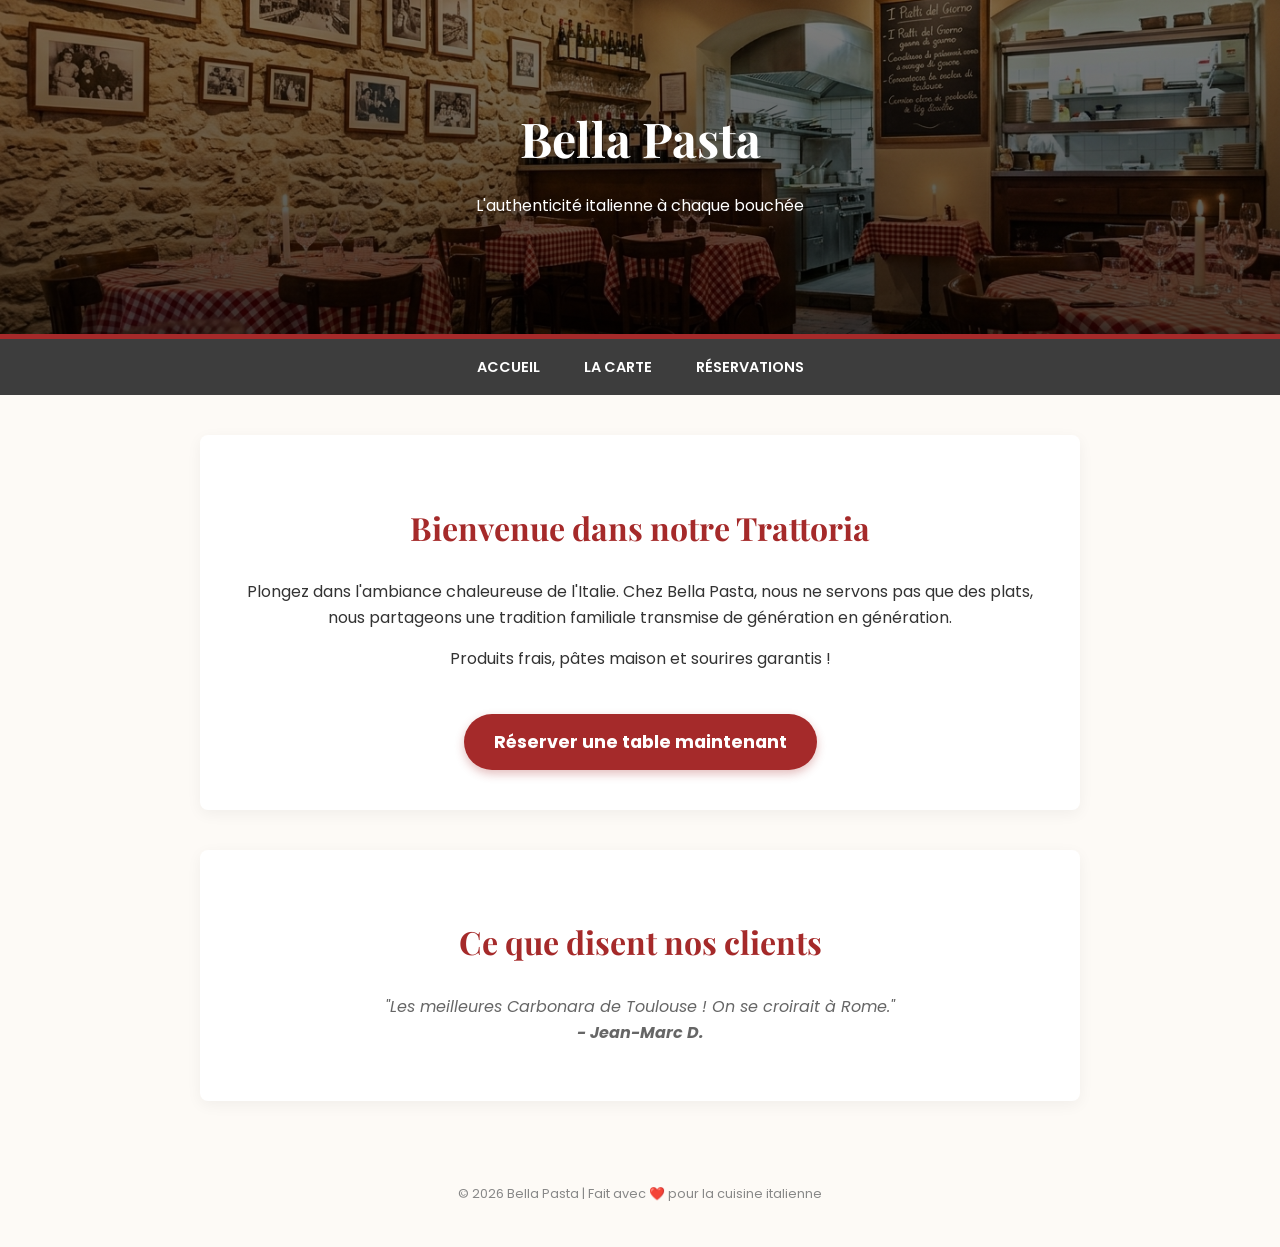
==== index.html @ 4cb6b7b0 "Add files via upload" ====
<!DOCTYPE html>
<html lang="fr">
<head>
    <meta charset="UTF-8">
    <title>Bella Pasta - Restaurant Italien Toulouse</title>
    <link rel="stylesheet" href="styles/style.css">
</head>
<body>

<header>
    <h1>Bella Pasta</h1>
    <p>L'authenticité italienne à chaque bouchée</p>
</header>

<nav>
    <a href="index.html">Accueil</a>
    <a href="pages/menu.html">La Carte</a>
    <a href="pages/contact.html">Réservations</a>
</nav>

<section>
    <h2>Bienvenue dans notre Trattoria</h2>
    <p>Plongez dans l'ambiance chaleureuse de l'Italie. Chez Bella Pasta, nous ne servons pas que des plats, nous partageons une tradition familiale transmise de génération en génération.</p>
    <p>Produits frais, pâtes maison et sourires garantis !</p>
    <br>
    <a href="contact.html" class="btn-reserve">Réserver une table maintenant</a>
</section>

<section class="services">
    <h2>Ce que disent nos clients</h2>
    <p>"Les meilleures Carbonara de Toulouse ! On se croirait à Rome." <br><strong>- Jean-Marc D.</strong></p>
</section>

<footer>
    <p>© 2026 Bella Pasta | Fait avec ❤️ pour la cuisine italienne</p>
</footer>

</body>
</html>
---- styles/style.css ----
/* Importation d'une police plus élégante */
@import url('https://fonts.googleapis.com/css2?family=Playfair+Display:wght@700&family=Poppins:wght@300;400;600&display=swap');

body {
    font-family: 'Poppins', sans-serif;
    margin: 0;
    background: #fdfaf6; /* Un blanc cassé plus chaleureux */
    color: #333;
    line-height: 1.6;
}

header {
    /* C'est ici que la magie opère : */
    background: linear-gradient(rgba(0,0,0,0.5), rgba(0,0,0,0.7)), /* Voile sombre pour la lisibilité */
                url('../images/image.png'); /* Ton image */
    
    /* Ces propriétés sont essentielles pour le rendu : */
    background-size: cover;      /* L'image couvre tout l'espace */
    background-position: center; /* L'image est centrée */
    background-repeat: no-repeat; /* L'image ne se répète pas */

    /* On garde tes autres styles mais on augmente le padding pour voir l'image */
    color: white;
    padding: 100px 20px; /* J'ai grossi le padding pour plus de hauteur */
    text-align: center;
    border-bottom: 5px solid #a52a2a;
}

header h1 {
    font-family: 'Playfair Display', serif;
    font-size: 3rem;
    margin: 0;
}

nav {
    background: #3d3d3d;
    padding: 15px;
    text-align: center;
    position: sticky;
    top: 0;
    z-index: 1000;
}

nav a {
    color: white;
    margin: 0 20px;
    text-decoration: none;
    font-weight: 600;
    text-transform: uppercase;
    font-size: 0.9rem;
    transition: color 0.3s;
}

nav a:hover {
    color: #ff6347;
}

section {
    max-width: 800px;
    margin: 40px auto;
    padding: 40px;
    background: white;
    text-align: center;
    border-radius: 8px;
    box-shadow: 0 4px 15px rgba(0,0,0,0.05);
}

h2 {
    font-family: 'Playfair Display', serif;
    color: #a52a2a;
    font-size: 2rem;
}

/* LE BOUTON AJUSTÉ */
.btn-reserve {
    background: #a52a2a; 
    color: white;
    padding: 14px 30px; /* Taille légèrement réduite */
    border: none;
    border-radius: 50px; 
    font-size: 1.1rem; /* Un peu plus petit */
    font-weight: bold;
    cursor: pointer;
    text-decoration: none;
    display: inline-block;
    transition: transform 0.2s, background 0.3s, box-shadow 0.3s;
    box-shadow: 0 4px 10px rgba(165, 42, 42, 0.3);
}

.btn-reserve:hover {
    background: #800000;
    transform: scale(1.03); /* Effet plus subtil */
    box-shadow: 0 6px 15px rgba(165, 42, 42, 0.4);
}
.services p {
    font-style: italic;
    color: #666;
}

footer {
    text-align: center;
    padding: 30px;
    font-size: 0.8rem;
    color: #888;
}
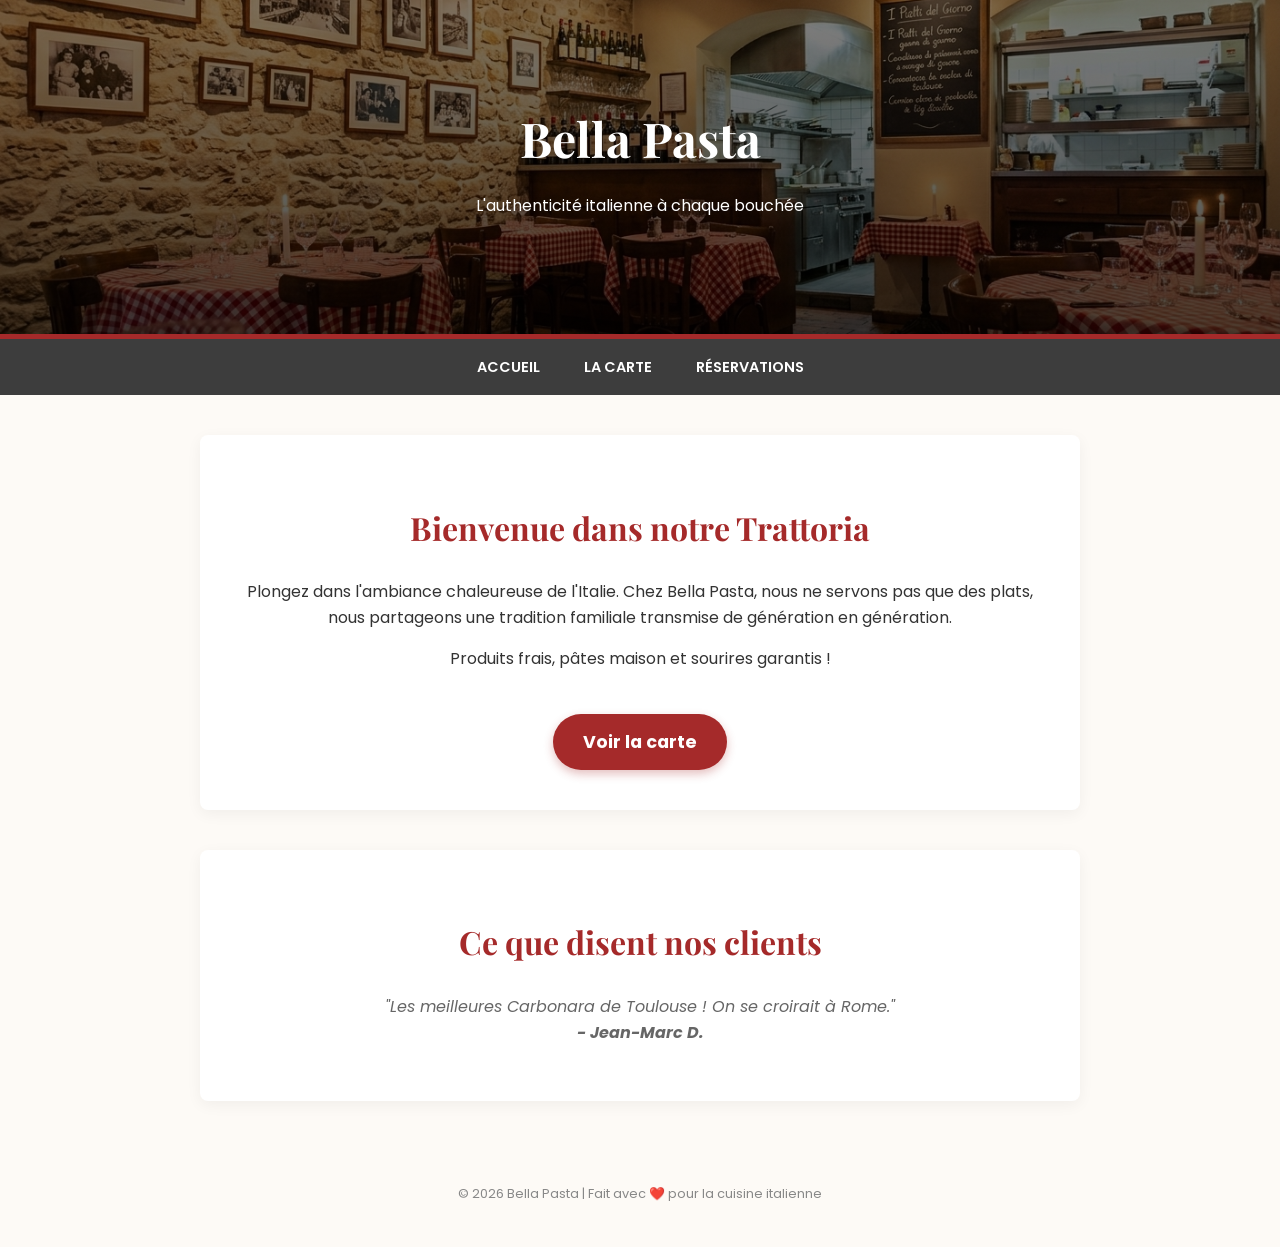
==== commit 6df4e40a: "Update index.html" ====
--- a/index.html
+++ b/index.html
@@ -2,6 +2,7 @@
 <html lang="fr">
 <head>
     <meta charset="UTF-8">
+    <meta name="viewport" content="width=device-width, initial-scale=1.0">
     <title>Bella Pasta - Restaurant Italien Toulouse</title>
     <link rel="stylesheet" href="styles/style.css">
 </head>
@@ -23,7 +24,7 @@
     <p>Plongez dans l'ambiance chaleureuse de l'Italie. Chez Bella Pasta, nous ne servons pas que des plats, nous partageons une tradition familiale transmise de génération en génération.</p>
     <p>Produits frais, pâtes maison et sourires garantis !</p>
     <br>
-    <a href="contact.html" class="btn-reserve">Réserver une table maintenant</a>
+    <a href="pages/menu.html" class="btn-reserve">Voir la carte</a>
 </section>
 
 <section class="services">
@@ -36,4 +37,4 @@
 </footer>
 
 </body>
-</html>+</html>
--- a/styles/style.css
+++ b/styles/style.css
@@ -102,4 +102,36 @@
     padding: 30px;
     font-size: 0.8rem;
     color: #888;
+}
+/* --- ADAPTATION MOBILE --- */
+@media (max-width: 768px) {
+    header {
+        padding: 60px 15px; /* On réduit la hauteur du header sur mobile */
+    }
+
+    header h1 {
+        font-size: 2rem; /* Titre plus petit pour qu'il ne dépasse pas */
+    }
+
+    nav {
+        display: flex;
+        flex-direction: column; /* Les liens s'empilent au lieu d'être côte à côte */
+        gap: 10px;
+    }
+
+    nav a {
+        margin: 5px 0;
+        font-size: 1.1rem;
+    }
+
+    section {
+        margin: 15px; /* Moins de vide sur les côtés */
+        padding: 20px;
+        width: auto; /* Force la section à prendre la largeur disponible */
+    }
+
+    .btn-reserve {
+        width: 100%; /* Le bouton prend toute la largeur pour être facile à cliquer avec le pouce */
+        box-sizing: border-box;
+    }
 }
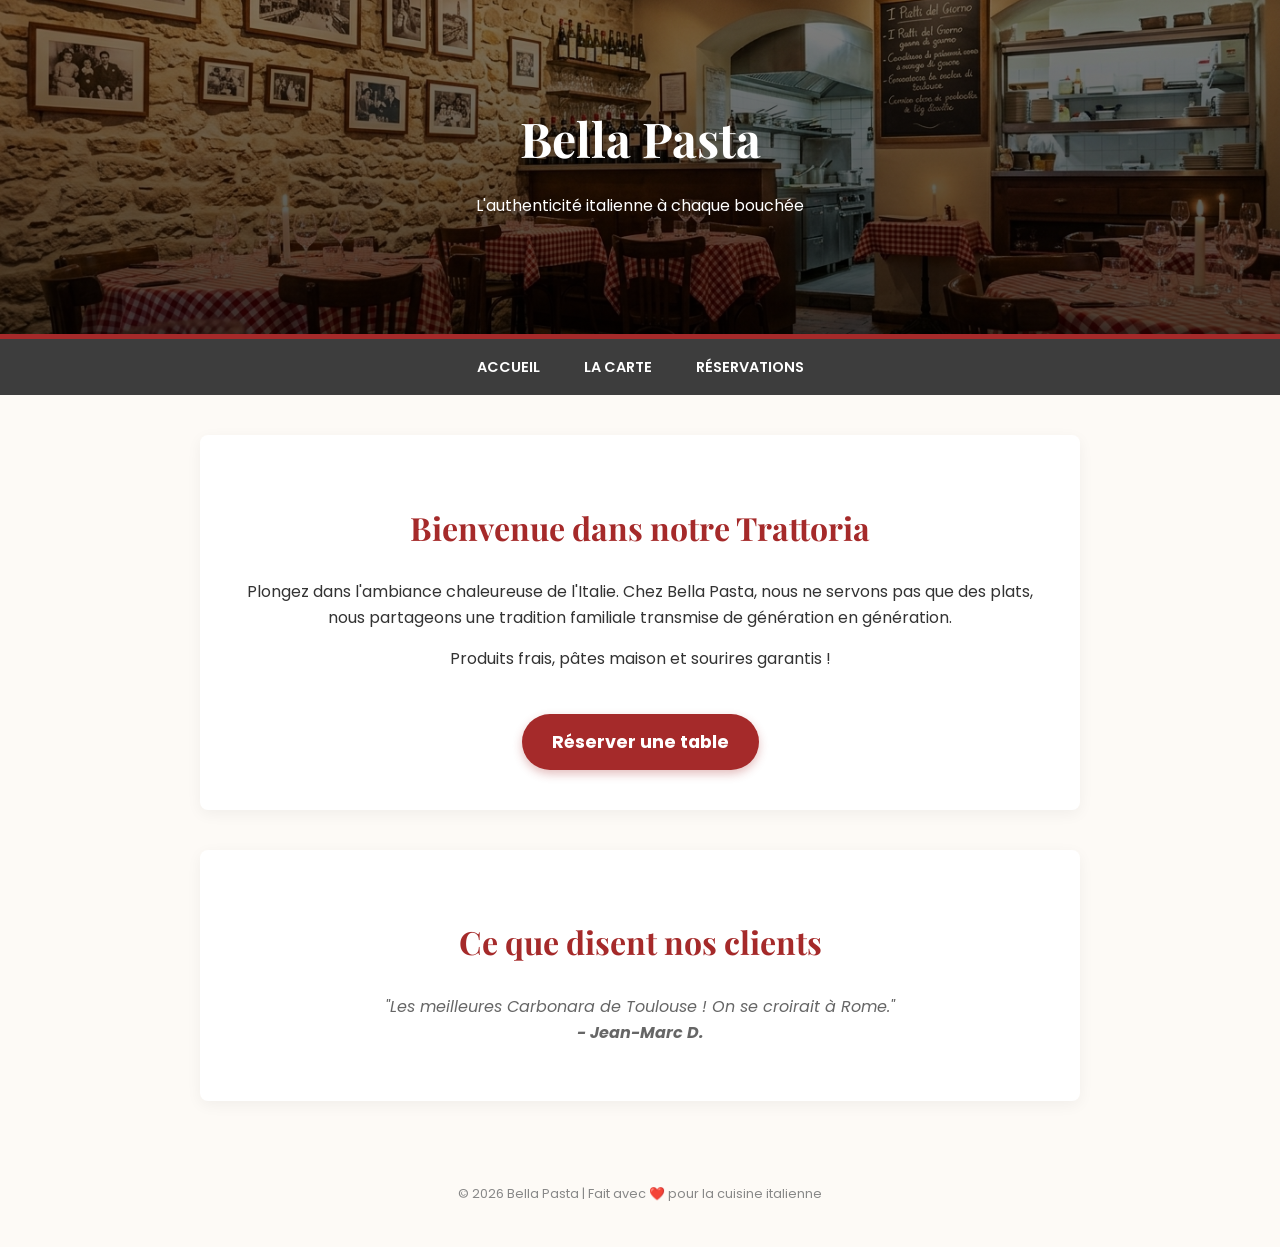
==== commit e4bf72a8: "Update index.html" ====
--- a/index.html
+++ b/index.html
@@ -24,7 +24,7 @@
     <p>Plongez dans l'ambiance chaleureuse de l'Italie. Chez Bella Pasta, nous ne servons pas que des plats, nous partageons une tradition familiale transmise de génération en génération.</p>
     <p>Produits frais, pâtes maison et sourires garantis !</p>
     <br>
-    <a href="pages/menu.html" class="btn-reserve">Voir la carte</a>
+    <a href="pages/contact.html" class="btn-reserve">Réserver une table</a>
 </section>
 
 <section class="services">
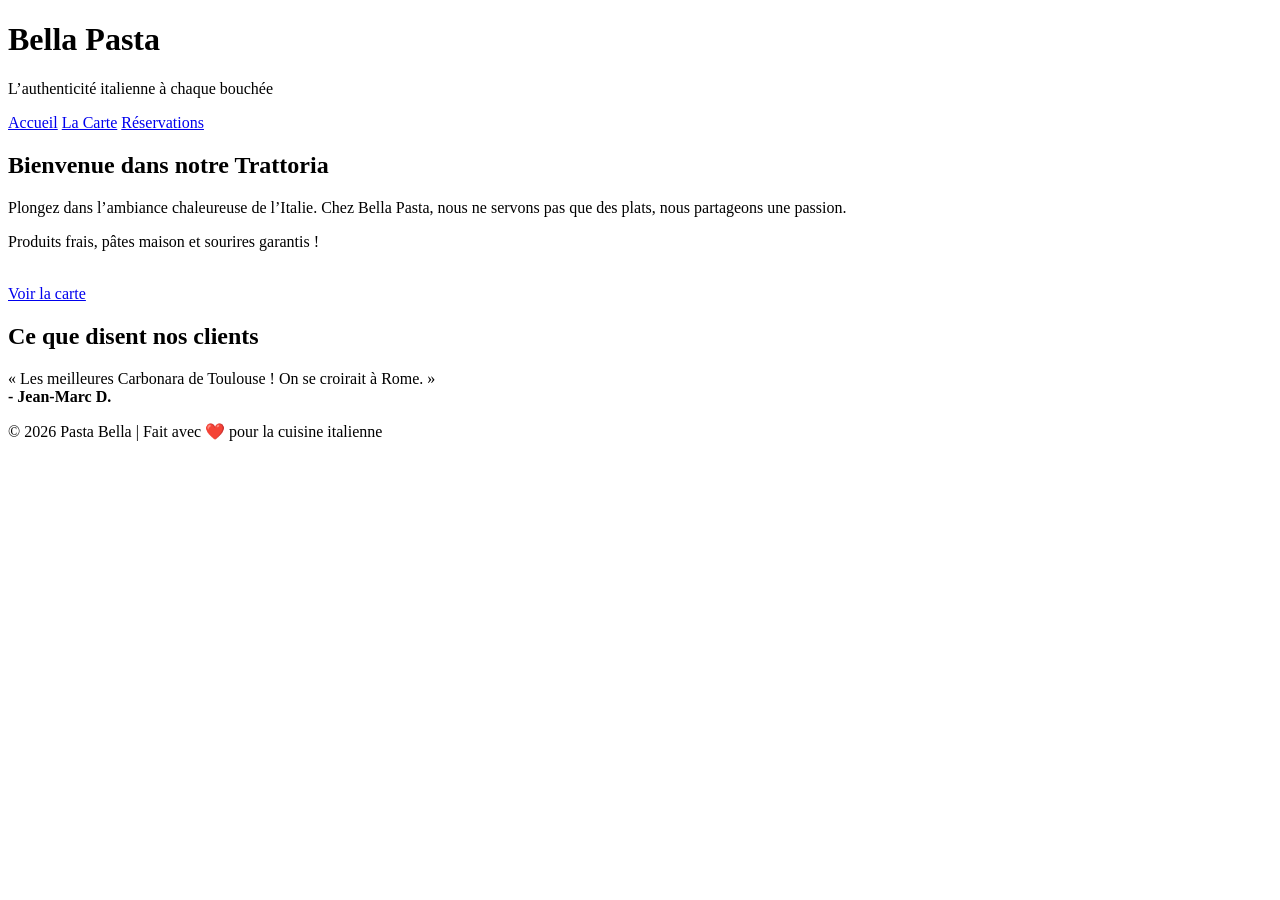
==== commit 0a9007a2: "Update index.html" ====
--- a/index.html
+++ b/index.html
@@ -4,37 +4,37 @@
     <meta charset="UTF-8">
     <meta name="viewport" content="width=device-width, initial-scale=1.0">
     <title>Bella Pasta - Restaurant Italien Toulouse</title>
-    <link rel="stylesheet" href="styles/style.css">
+    <link rel="stylesheet" href="Styles/style.css">
 </head>
 <body>
 
-<header>
-    <h1>Bella Pasta</h1>
-    <p>L'authenticité italienne à chaque bouchée</p>
-</header>
+    <header>
+        <h1>Bella Pasta</h1>
+        <p>L’authenticité italienne à chaque bouchée</p>
+    </header>
 
-<nav>
-    <a href="index.html">Accueil</a>
-    <a href="pages/menu.html">La Carte</a>
-    <a href="pages/contact.html">Réservations</a>
-</nav>
+    <nav>
+        <a href="index.html">Accueil</a>
+        <a href="pages/menu.html">La Carte</a>
+        <a href="pages/contact.html">Réservations</a>
+    </nav>
 
-<section>
-    <h2>Bienvenue dans notre Trattoria</h2>
-    <p>Plongez dans l'ambiance chaleureuse de l'Italie. Chez Bella Pasta, nous ne servons pas que des plats, nous partageons une tradition familiale transmise de génération en génération.</p>
-    <p>Produits frais, pâtes maison et sourires garantis !</p>
-    <br>
-    <a href="pages/contact.html" class="btn-reserve">Réserver une table</a>
-</section>
+    <section>
+        <h2>Bienvenue dans notre Trattoria</h2>
+        <p>Plongez dans l’ambiance chaleureuse de l’Italie. Chez Bella Pasta, nous ne servons pas que des plats, nous partageons une passion.</p>
+        <p>Produits frais, pâtes maison et sourires garantis !</p>
+        <br>
+        <a href="pages/menu.html" class="btn-reserve">Voir la carte</a>
+    </section>
 
-<section class="services">
-    <h2>Ce que disent nos clients</h2>
-    <p>"Les meilleures Carbonara de Toulouse ! On se croirait à Rome." <br><strong>- Jean-Marc D.</strong></p>
-</section>
+    <section class="services">
+        <h2>Ce que disent nos clients</h2>
+        <p>« Les meilleures Carbonara de Toulouse ! On se croirait à Rome. » <br><strong>- Jean-Marc D.</strong></p>
+    </section>
 
-<footer>
-    <p>© 2026 Bella Pasta | Fait avec ❤️ pour la cuisine italienne</p>
-</footer>
+    <footer>
+        <p>© 2026 Pasta Bella | Fait avec ❤️ pour la cuisine italienne</p>
+    </footer>
 
 </body>
 </html>
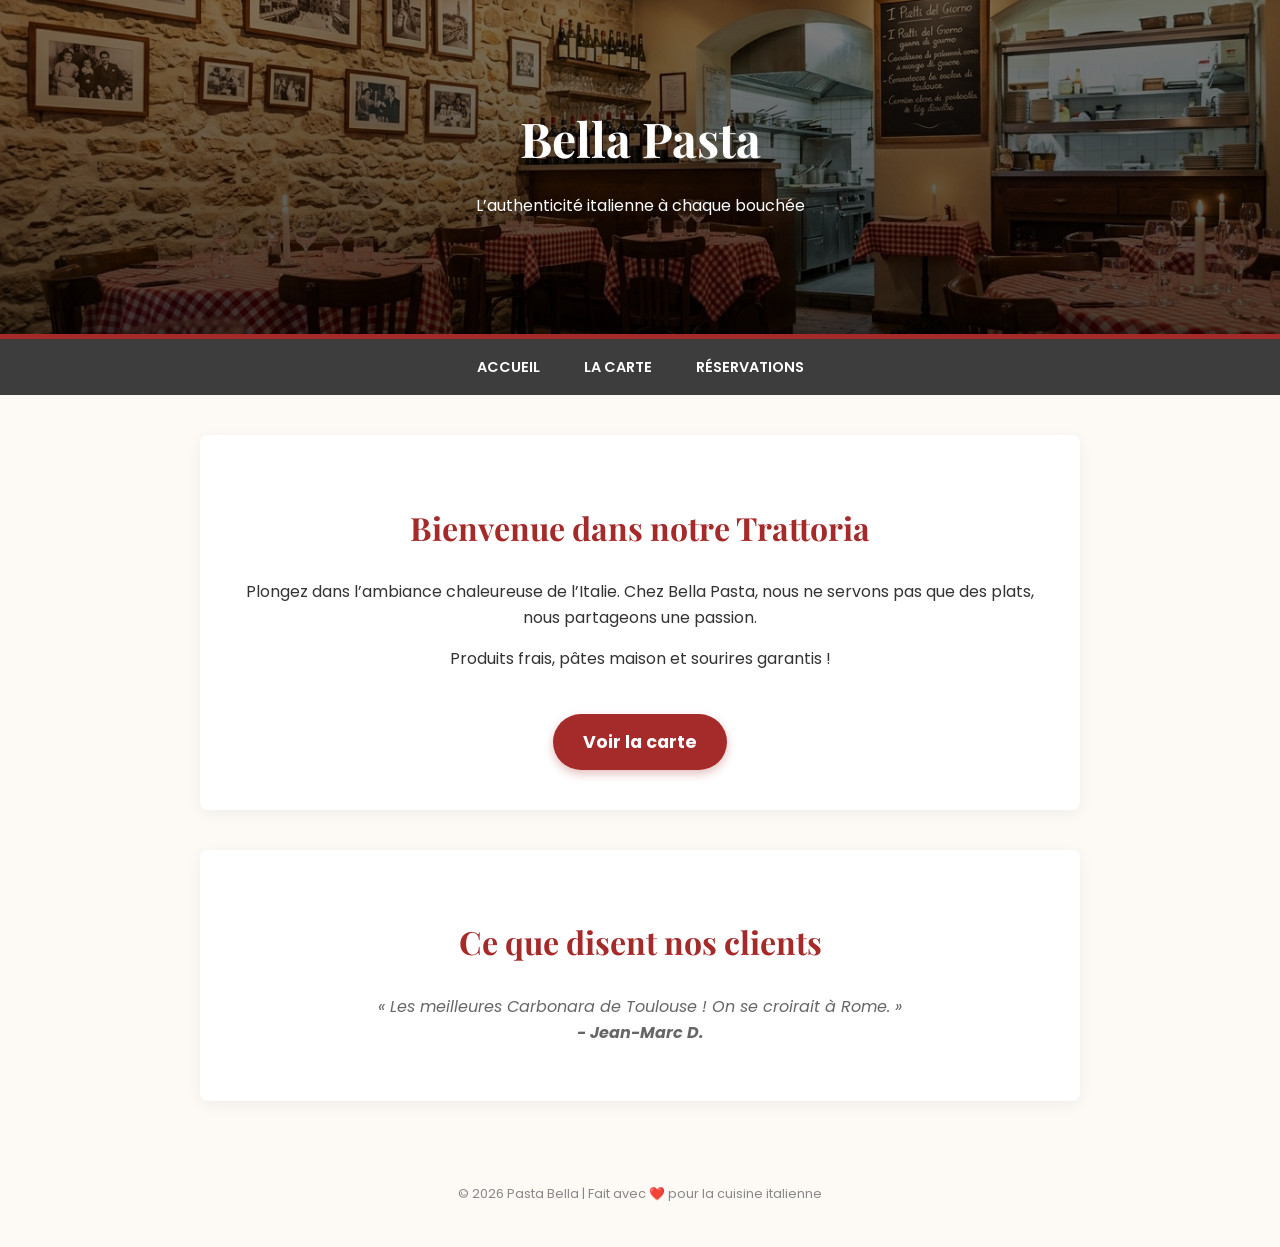
==== commit 8971b9ce: "Update index.html" ====
--- a/index.html
+++ b/index.html
@@ -4,7 +4,7 @@
     <meta charset="UTF-8">
     <meta name="viewport" content="width=device-width, initial-scale=1.0">
     <title>Bella Pasta - Restaurant Italien Toulouse</title>
-    <link rel="stylesheet" href="Styles/style.css">
+    <link rel="stylesheet" href="./styles/style.css">
 </head>
 <body>
 
--- a/styles/style.css
+++ b/styles/style.css
@@ -0,0 +1,137 @@
+/* Importation d'une police plus élégante */
+@import url('https://fonts.googleapis.com/css2?family=Playfair+Display:wght@700&family=Poppins:wght@300;400;600&display=swap');
+
+body {
+    font-family: 'Poppins', sans-serif;
+    margin: 0;
+    background: #fdfaf6; /* Un blanc cassé plus chaleureux */
+    color: #333;
+    line-height: 1.6;
+}
+
+header {
+    /* C'est ici que la magie opère : */
+    background: linear-gradient(rgba(0,0,0,0.5), rgba(0,0,0,0.7)), /* Voile sombre pour la lisibilité */
+                url('../images/image.png'); /* Ton image */
+    
+    /* Ces propriétés sont essentielles pour le rendu : */
+    background-size: cover;      /* L'image couvre tout l'espace */
+    background-position: center; /* L'image est centrée */
+    background-repeat: no-repeat; /* L'image ne se répète pas */
+
+    /* On garde tes autres styles mais on augmente le padding pour voir l'image */
+    color: white;
+    padding: 100px 20px; /* J'ai grossi le padding pour plus de hauteur */
+    text-align: center;
+    border-bottom: 5px solid #a52a2a;
+}
+
+header h1 {
+    font-family: 'Playfair Display', serif;
+    font-size: 3rem;
+    margin: 0;
+}
+
+nav {
+    background: #3d3d3d;
+    padding: 15px;
+    text-align: center;
+    position: sticky;
+    top: 0;
+    z-index: 1000;
+}
+
+nav a {
+    color: white;
+    margin: 0 20px;
+    text-decoration: none;
+    font-weight: 600;
+    text-transform: uppercase;
+    font-size: 0.9rem;
+    transition: color 0.3s;
+}
+
+nav a:hover {
+    color: #ff6347;
+}
+
+section {
+    max-width: 800px;
+    margin: 40px auto;
+    padding: 40px;
+    background: white;
+    text-align: center;
+    border-radius: 8px;
+    box-shadow: 0 4px 15px rgba(0,0,0,0.05);
+}
+
+h2 {
+    font-family: 'Playfair Display', serif;
+    color: #a52a2a;
+    font-size: 2rem;
+}
+
+/* LE BOUTON AJUSTÉ */
+.btn-reserve {
+    background: #a52a2a; 
+    color: white;
+    padding: 14px 30px; /* Taille légèrement réduite */
+    border: none;
+    border-radius: 50px; 
+    font-size: 1.1rem; /* Un peu plus petit */
+    font-weight: bold;
+    cursor: pointer;
+    text-decoration: none;
+    display: inline-block;
+    transition: transform 0.2s, background 0.3s, box-shadow 0.3s;
+    box-shadow: 0 4px 10px rgba(165, 42, 42, 0.3);
+}
+
+.btn-reserve:hover {
+    background: #800000;
+    transform: scale(1.03); /* Effet plus subtil */
+    box-shadow: 0 6px 15px rgba(165, 42, 42, 0.4);
+}
+.services p {
+    font-style: italic;
+    color: #666;
+}
+
+footer {
+    text-align: center;
+    padding: 30px;
+    font-size: 0.8rem;
+    color: #888;
+}
+/* --- ADAPTATION MOBILE --- */
+@media (max-width: 768px) {
+    header {
+        padding: 60px 15px; /* On réduit la hauteur du header sur mobile */
+    }
+
+    header h1 {
+        font-size: 2rem; /* Titre plus petit pour qu'il ne dépasse pas */
+    }
+
+    nav {
+        display: flex;
+        flex-direction: column; /* Les liens s'empilent au lieu d'être côte à côte */
+        gap: 10px;
+    }
+
+    nav a {
+        margin: 5px 0;
+        font-size: 1.1rem;
+    }
+
+    section {
+        margin: 15px; /* Moins de vide sur les côtés */
+        padding: 20px;
+        width: auto; /* Force la section à prendre la largeur disponible */
+    }
+
+    .btn-reserve {
+        width: 100%; /* Le bouton prend toute la largeur pour être facile à cliquer avec le pouce */
+        box-sizing: border-box;
+    }
+}
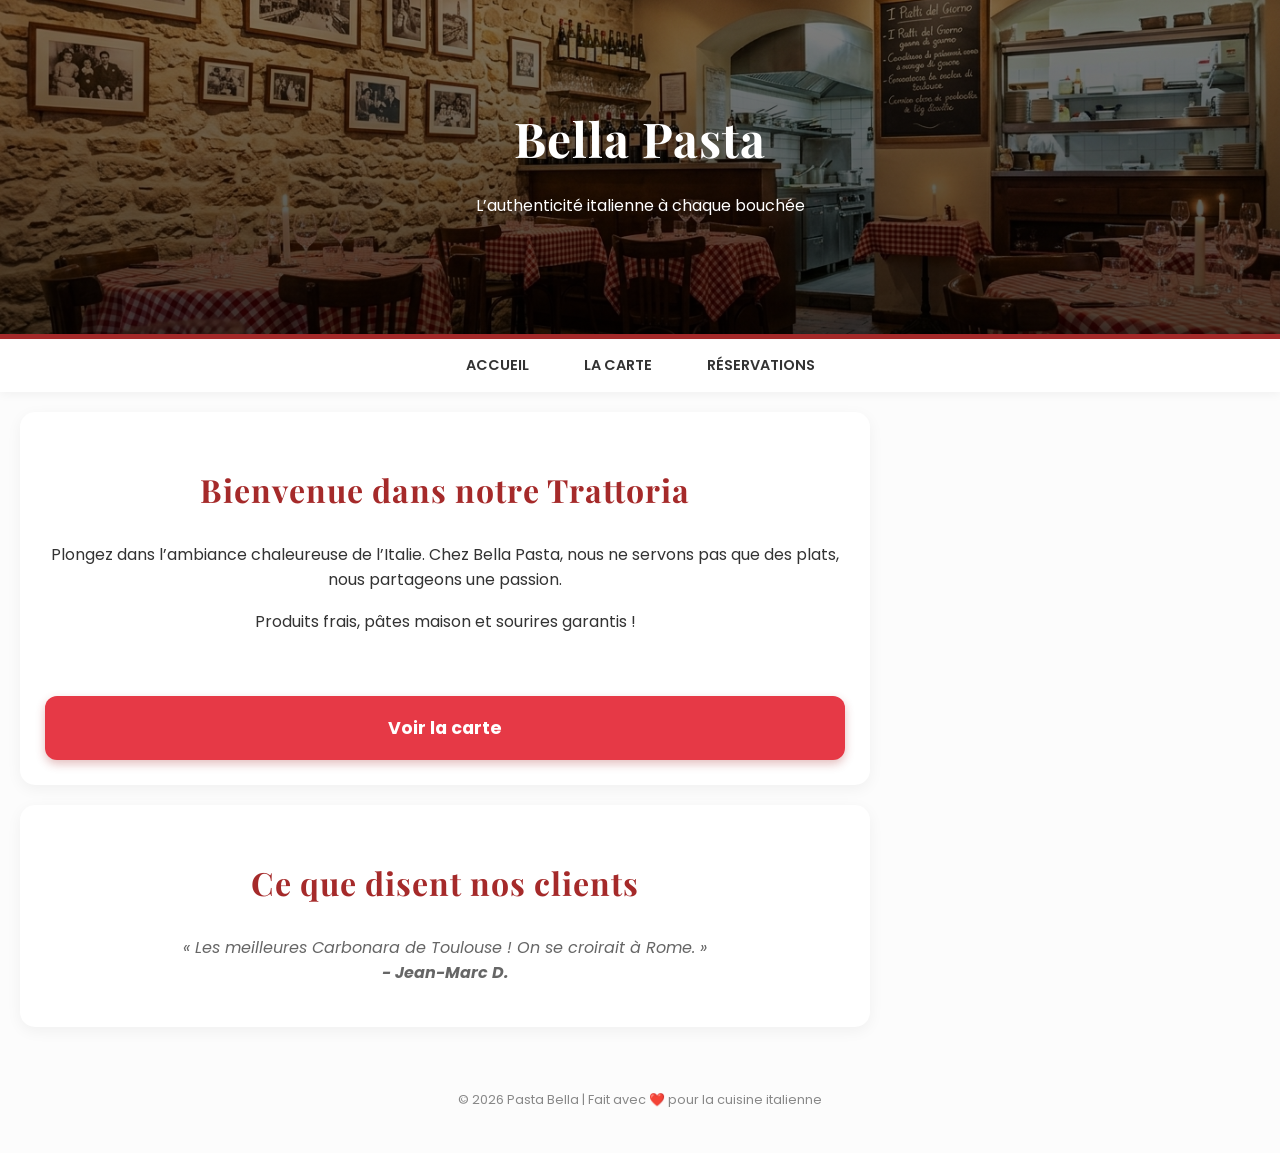
==== commit 6a6a3a34: "Update index.html" ====
--- a/styles/style.css
+++ b/styles/style.css
@@ -134,4 +134,67 @@
         width: 100%; /* Le bouton prend toute la largeur pour être facile à cliquer avec le pouce */
         box-sizing: border-box;
     }
-}+}
+/* Utilisation de polices élégantes */
+body {
+    font-family: 'Poppins', sans-serif;
+    background-color: #fcfcfc;
+    color: #333;
+    margin: 0;
+}
+
+/* Titres stylés (Playfair pour le côté resto chic) */
+h1, h2 {
+    font-family: 'Playfair Display', serif;
+    letter-spacing: 1px;
+}
+
+/* Le Menu de navigation version mobile */
+nav {
+    display: flex;
+    justify-content: center;
+    gap: 15px;
+    background: white;
+    padding: 15px;
+    position: sticky; /* Reste en haut quand on scrolle ! */
+    top: 0;
+    z-index: 1000;
+    box-shadow: 0 2px 10px rgba(0,0,0,0.05);
+}
+
+nav a {
+    text-decoration: none;
+    color: #333;
+    font-weight: 600;
+    font-size: 0.9rem;
+    text-transform: uppercase;
+}
+
+/* Les sections (Effet "Card" moderne) */
+section {
+    background: white;
+    margin: 20px;
+    padding: 25px;
+    border-radius: 15px; /* Bords arrondis comme sur les apps */
+    box-shadow: 0 4px 15px rgba(0,0,0,0.05); /* Ombre légère */
+}
+
+/* LE BOUTON (Le plus important sur mobile) */
+.btn-reserve {
+    display: block; /* Prend toute la place */
+    background: #e63946; /* Rouge moderne */
+    color: white;
+    text-align: center;
+    padding: 18px;
+    border-radius: 12px;
+    text-decoration: none;
+    font-weight: bold;
+    font-size: 1.1rem;
+    margin-top: 20px;
+    transition: transform 0.2s, background 0.2s;
+}
+
+.btn-reserve:active {
+    transform: scale(0.96); /* Effet de clic sur téléphone */
+    background: #c12b36;
+}
